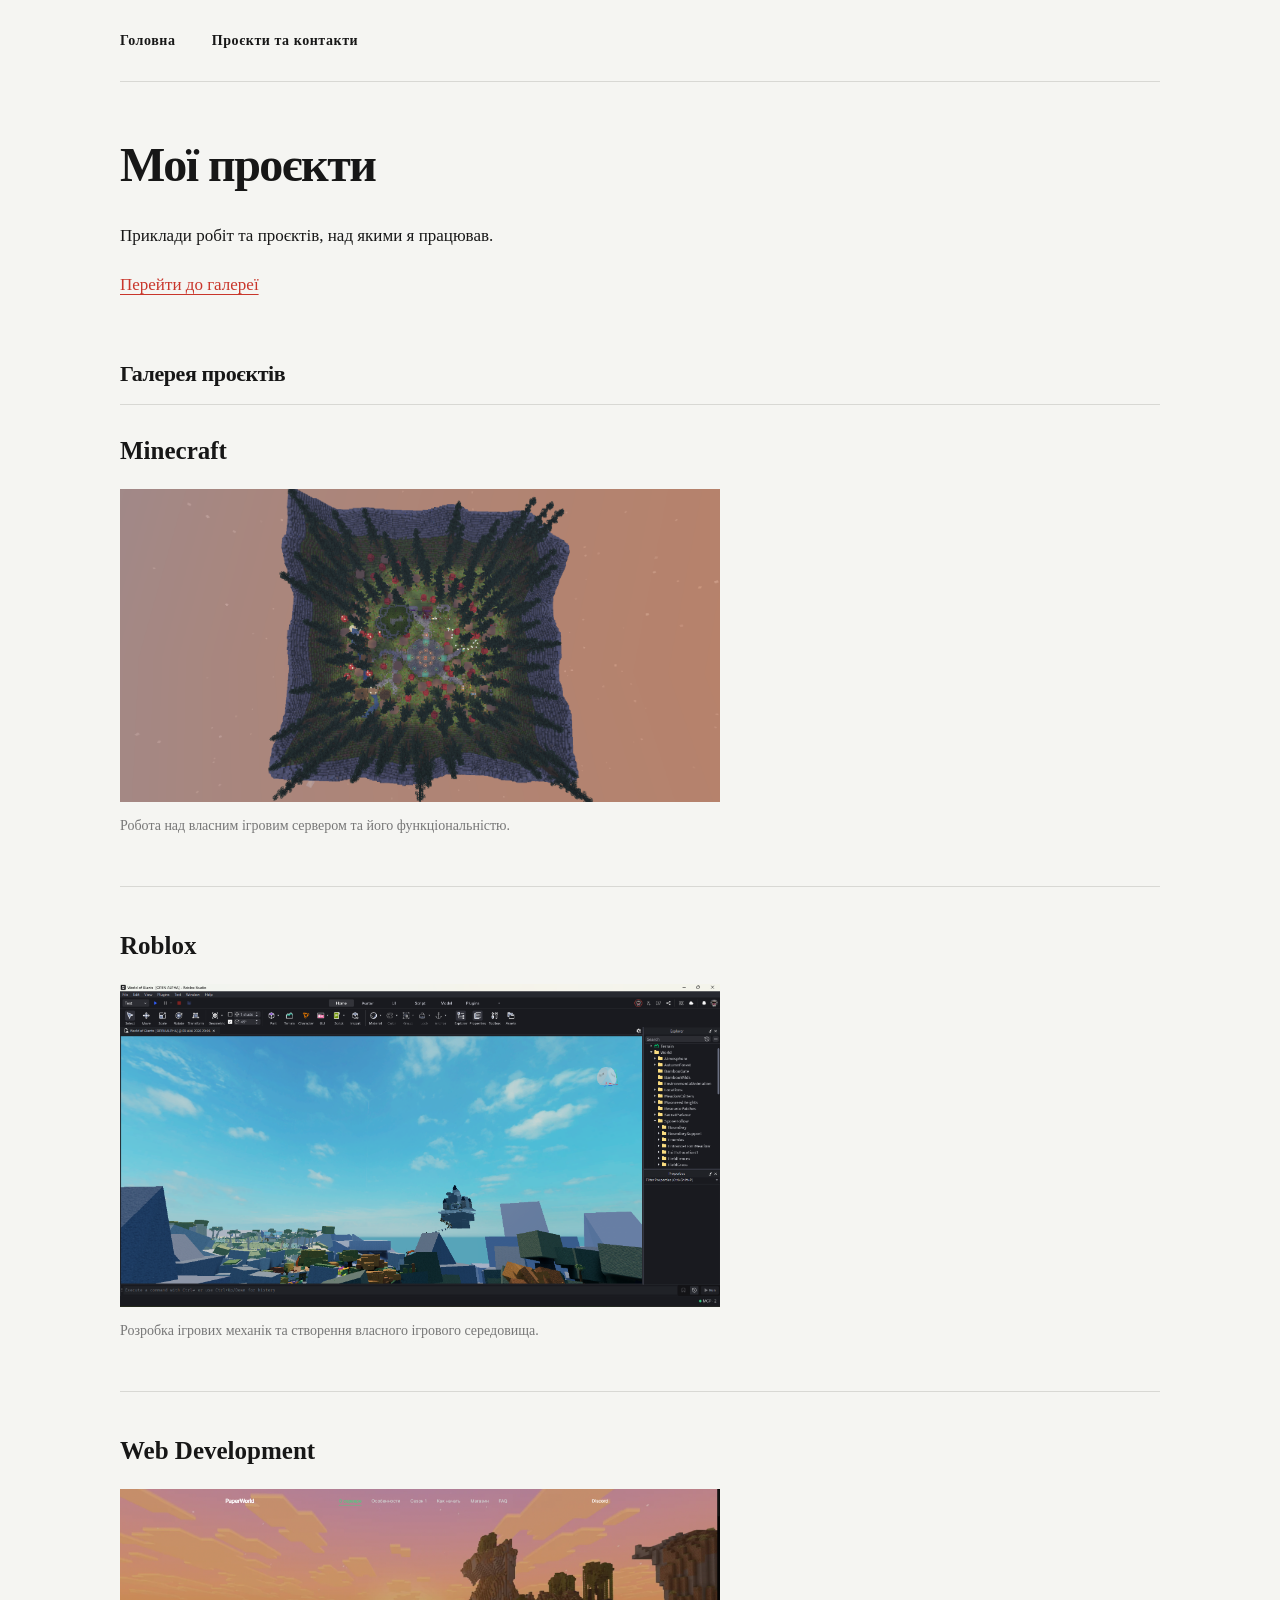
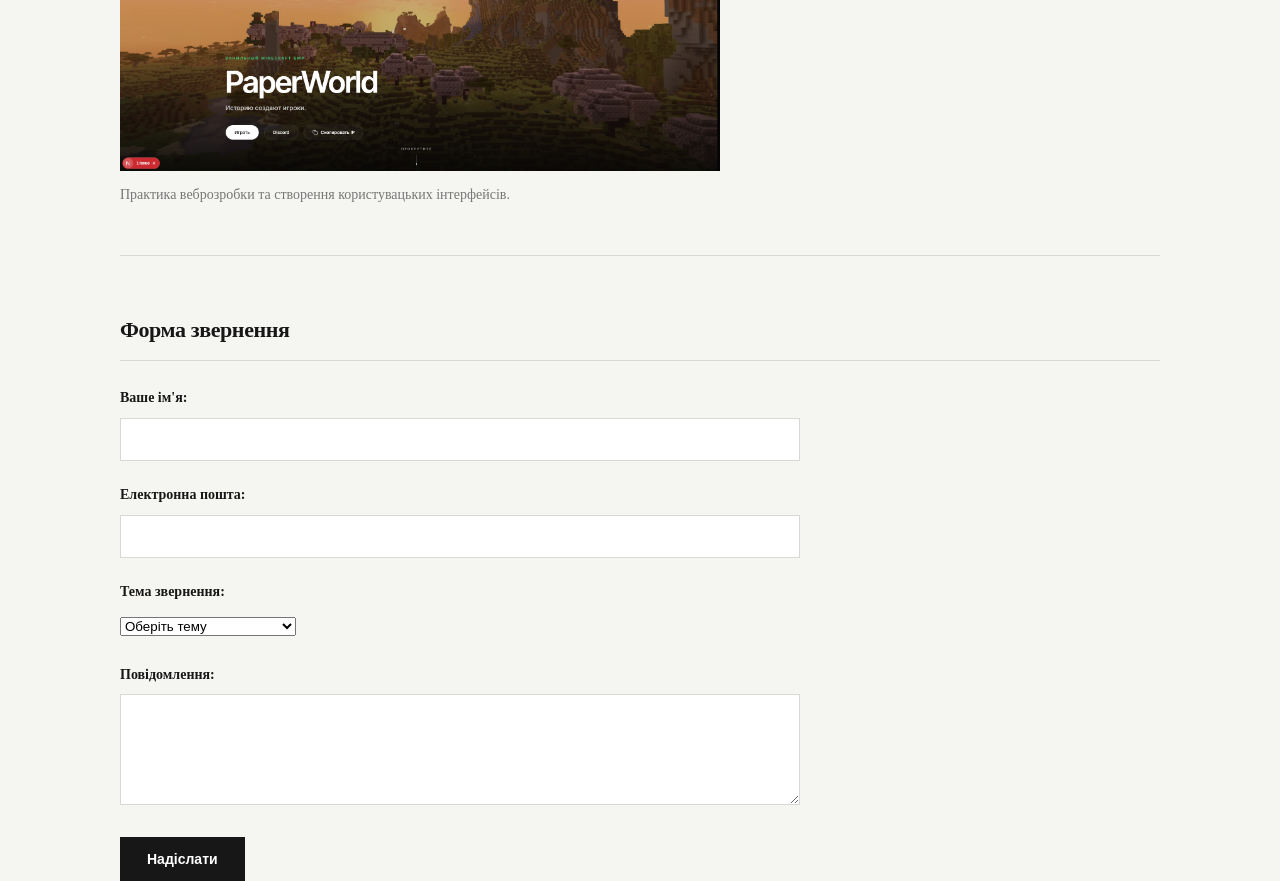
==== projects.html @ 253d5cf6 "Initial commit: personal portfolio website" ====
<!doctype html>
<html lang="uk">
<head>
    <meta charset="UTF-8">
    <meta name="viewport" content="width=device-width, initial-scale=1.0">
    <title>Мої проєкти</title>
    <link rel="stylesheet" href="styles.css">
</head>
<body>

    <nav class="site-nav container">
        <a href="index.html">Головна</a>
        <a href="projects.html">Проєкти та контакти</a>
    </nav>

    <main class="container">

        <h1 class="page-title">Мої проєкти</h1>

        <p>Приклади робіт та проєктів, над якими я працював.</p>

        <p>
            <a href="#gallery">Перейти до галереї</a>
        </p>

        <h2 class="section-title" id="gallery">
            Галерея проєктів
        </h2>

        <div class="gallery-item">
            <h3>Minecraft</h3>
            <img class="project-image"
                 src="images/minecraft.png"
                 alt="Ігровий проєкт Minecraft"
                 width="600">
            <p>Робота над власним ігровим сервером та його функціональністю.</p>
        </div>

        <div class="gallery-item">
            <h3>Roblox</h3>
            <img class="project-image"
                 src="images/roblox.png"
                 alt="Ігровий проєкт на платформі Roblox"
                 width="600">
            <p>Розробка ігрових механік та створення власного ігрового середовища.</p>
        </div>

        <div class="gallery-item">
            <h3>Web Development</h3>
            <img class="project-image"
                 src="images/website.png"
                 alt="Приклад створеного вебсайту"
                 width="600">
            <p>Практика веброзробки та створення користувацьких інтерфейсів.</p>
        </div>

        <h2 class="section-title">Форма звернення</h2>

        <form class="contact-form">

            <div class="form-field">
                <label for="name">Ваше ім'я:</label>
                <input type="text" id="name" name="name" required>
            </div>

            <div class="form-field">
                <label for="email">Електронна пошта:</label>
                <input type="email" id="email" name="email" required>
            </div>

            <div class="form-field">
                <label for="topic">Тема звернення:</label>
                <select id="topic" name="topic" required>
                    <option value="">Оберіть тему</option>
                    <option value="cooperation">Співпраця</option>
                    <option value="question">Запитання щодо проєкту</option>
                    <option value="other">Інше</option>
                </select>
            </div>

            <div class="form-field">
                <label for="message">Повідомлення:</label>
                <textarea id="message" name="message"
                          rows="5" required></textarea>
            </div>

            <button type="submit">Надіслати</button>

        </form>

    </main>

</body>
</html>
---- styles.css ----
:root {
    --background: #f5f5f2;
    --surface: #ffffff;
    --text: #171717;
    --muted: #777777;
    --line: #d8d8d4;
    --accent: #c9362b;
}

* {
    box-sizing: border-box;
}

body {
    margin: 0;
    padding: 0;
    background-color: var(--background);
    color: var(--text);
    font-family: "Bodoni MT", "Didot", Georgia, serif;
    font-size: 17px;
    font-weight: 400;
    line-height: 1.7;
    text-align: left;
}

.container {
    width: 90%;
    max-width: 1040px;
    margin: 0 auto;
    padding: 0;
}

/* Navigation */

.site-nav {
    padding: 26px 0;
    border-bottom: 1px solid var(--line);
}

.site-nav a {
    display: inline-block;
    margin-right: 32px;
    color: var(--text);
    font-size: 14px;
    font-weight: 700;
    text-decoration: none;
    letter-spacing: 0.04em;
}

.site-nav a:hover {
    color: var(--accent);
}

/* Main headings */

.page-title {
    margin: 55px 0 30px;
    font-family: inherit;
    font-size: 48px;
    font-weight: 700;
    line-height: 1.15;
    letter-spacing: -1.5px;
}

.section-title {
    margin-top: 55px;
    margin-bottom: 25px;
    padding-bottom: 12px;
    border-bottom: 1px solid var(--line);
    font-size: 22px;
    font-weight: 700;
    letter-spacing: -0.4px;
}

/* Text */

p {
    max-width: 780px;
    margin-bottom: 20px;
    color: var(--text);
}

.content-block {
    max-width: 780px;
    padding: 0;
    background: transparent;
}

.content-block p {
    margin-bottom: 22px;
}

li {
    margin-bottom: 10px;
}

/* Links */

a {
    color: var(--accent);
    text-underline-offset: 4px;
}

a:hover {
    color: var(--text);
}

/* Project gallery */

.gallery-item {
    margin-bottom: 38px;
    padding-bottom: 28px;
    border-bottom: 1px solid var(--line);
    background: transparent;
}

.gallery-item h3 {
    margin-bottom: 16px;
    font-family: Georgia, "Times New Roman", serif;
    font-size: 25px;
    font-weight: 700;
}

.project-image {
    display: block;
    width: 600px;
    max-width: 100%;
    height: auto;
}

.gallery-item p {
    margin-top: 12px;
    color: var(--muted);
    font-size: 14px;
}

/* Contact form */

.contact-form {
    max-width: 680px;
    padding: 0;
    background: transparent;
}

.form-field {
    margin-bottom: 22px;
}

.form-field label {
    display: block;
    margin-bottom: 8px;
    font-size: 14px;
    font-weight: 700;
}

input,
textarea,
select 
button {
    box-sizing: border-box;
    width: 100%;
    max-width: 100%;
    padding: 12px;
    border: 1px solid var(--line);
    border-radius: 0;
    background-color: var(--surface);
    color: var(--text);
    font-family: inherit;
    font-size: 15px;
}

input:focus,
textarea:focus,
select:focus {
    outline: 2px solid var(--accent);
    outline-offset: 1px;
}

.contact-form button {
    padding: 13px 26px;
    border: 1px solid var(--text);
    border-radius: 0;
    background-color: var(--text);
    color: var(--surface);
    font-size: 14px;
    font-weight: 700;
    cursor: pointer;
}

.contact-form button:hover {
    border-color: var(--accent);
    background-color: var(--accent);
}
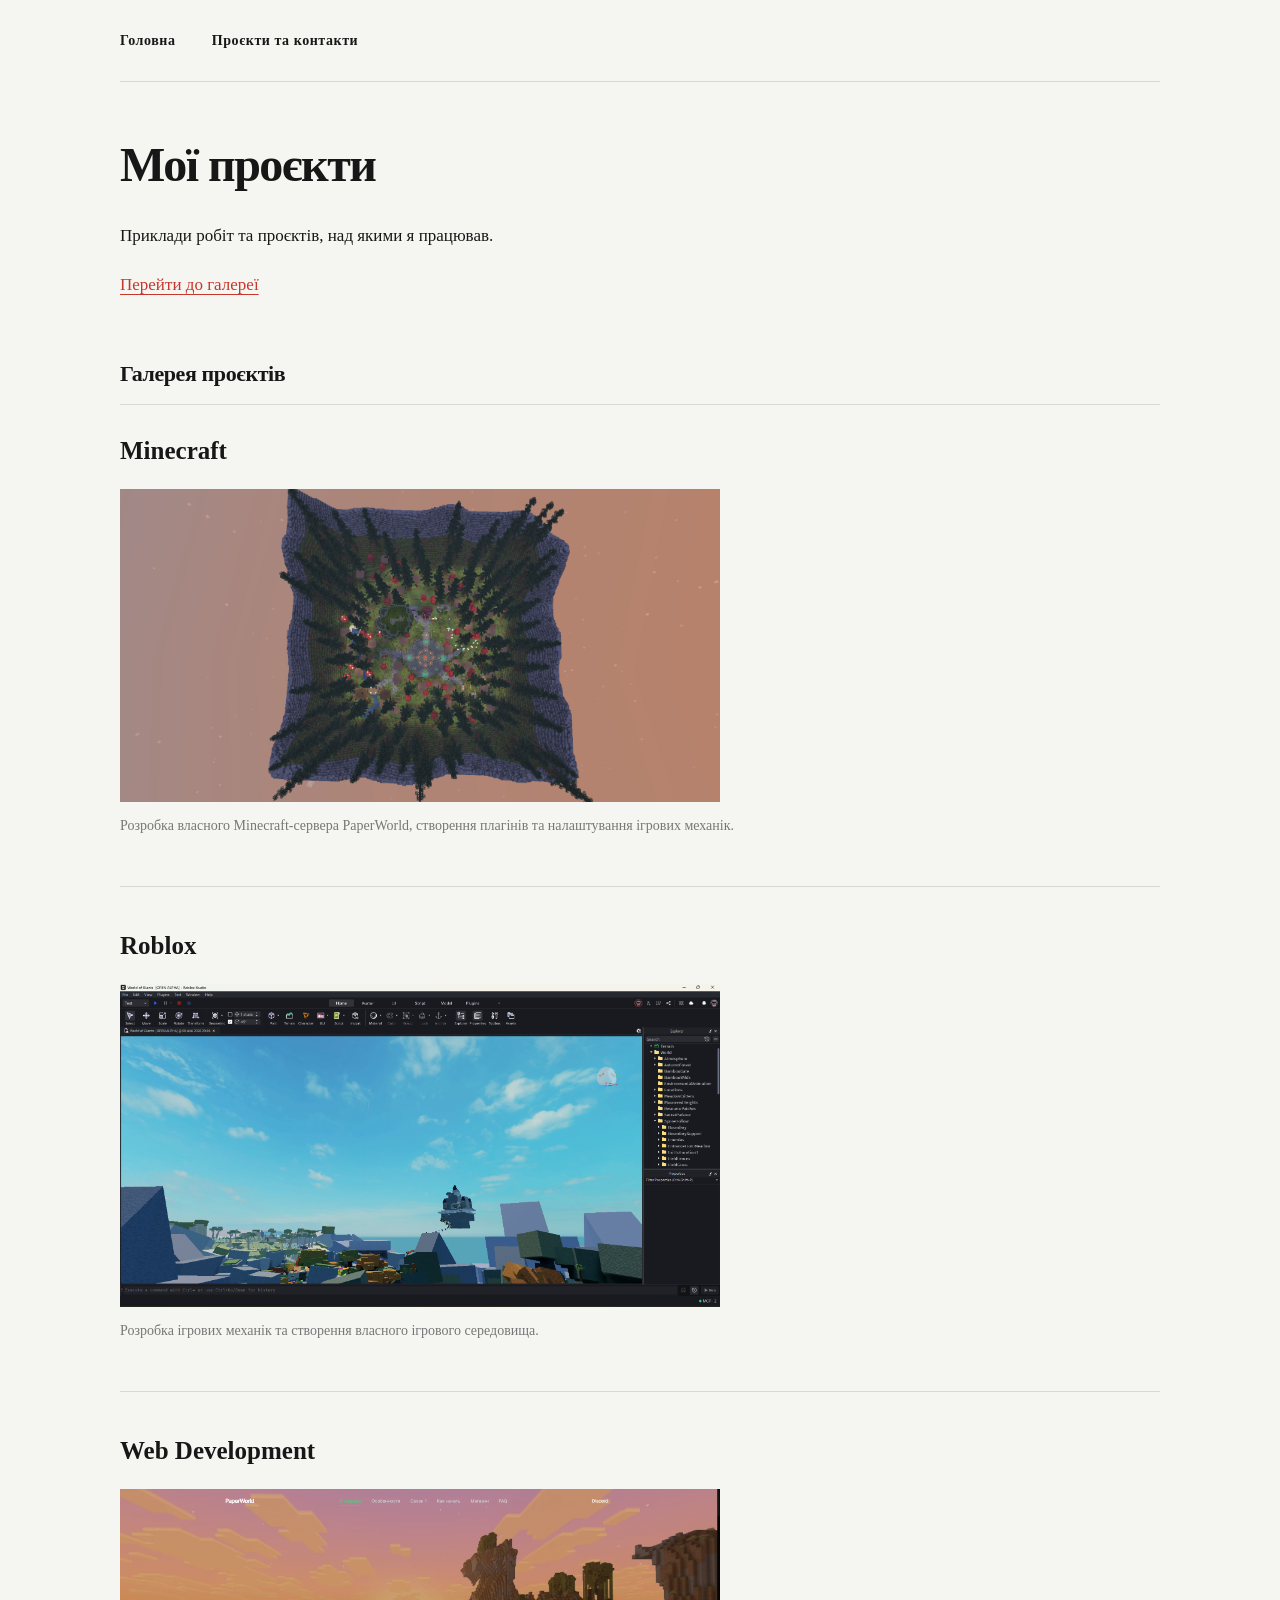
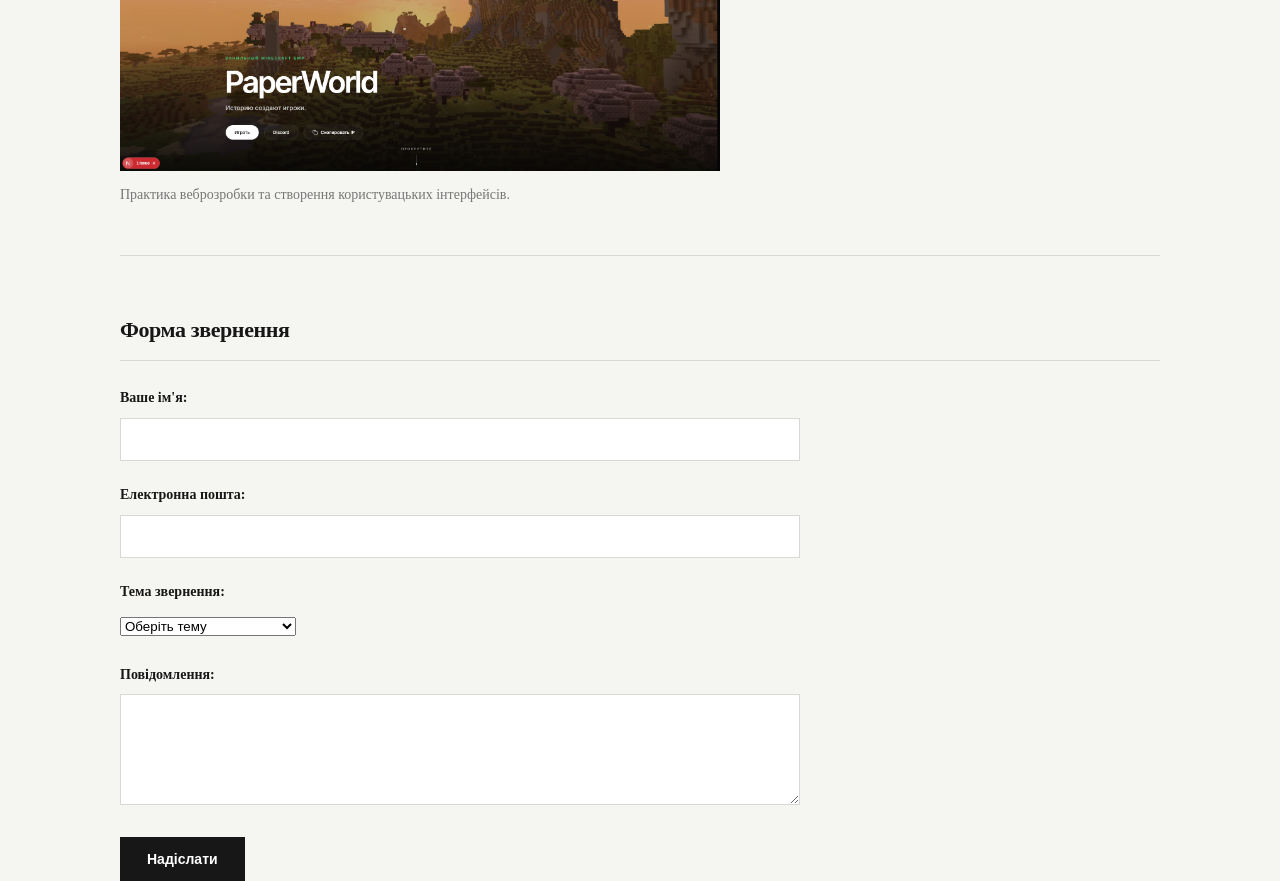
==== commit 26c0c081: "Improve Minecraft project description" ====
--- a/projects.html
+++ b/projects.html
@@ -34,7 +34,7 @@
                  src="images/minecraft.png"
                  alt="Ігровий проєкт Minecraft"
                  width="600">
-            <p>Робота над власним ігровим сервером та його функціональністю.</p>
+            <p>Розробка власного Minecraft-сервера PaperWorld, створення плагінів та налаштування ігрових механік.</p>
         </div>
 
         <div class="gallery-item">
